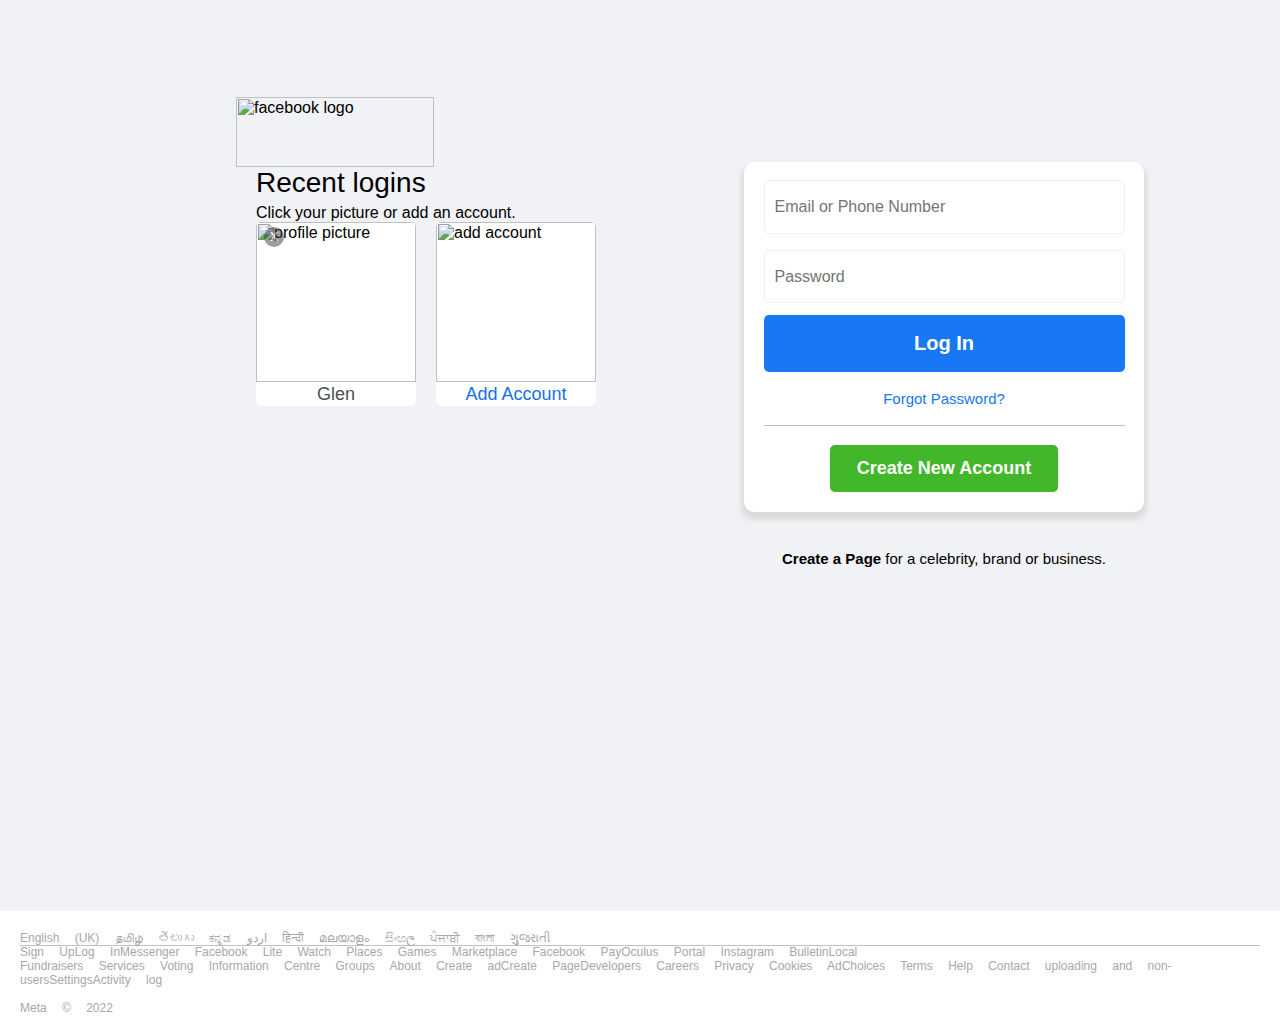
==== index.html @ fed0762c "Rename FBLogin.html to index.html" ====
<html>
    <head>
        <meta charset="UTF-8">
        <meta http-equiv="X-UA-Compatible" content="IE=edge">
        <meta name="viewport" content="width=\\, initial-scale=1.8">
        <link rel="stylesheet" href="Style.css">
        <link rel="icon" href="https://upload.wikimedia.org/wikipedia/commons/4/44/Facebook_Logo.png">
        <title>Facebook - Log in or Sign Up</title>
    </head>
        <body>
            <div id="container">
                <div id="recent-logins">
                    <img id="facebook" src="https://static.xx.fbcdn.net/rsrc.php/y8/r/dF5SId3UHWd.svg" alt="facebook logo">
                    <div id="title">Recent logins</div>
                    <div id="subtitle">Click your picture or add an account. </div>
                    <div id="cards">
                        <div id="card-1">
                            <div id="cancel">x</div>
                            <img id="card-1-img" src="https://live.staticflickr.com/8008/7171142244_73324196d2_n.jpg" alt="profile picture">
                            <div class="username">Glen</div>
                        </div>
                        <div id="card-2">
                            <img id="card-2-img" src="https://png.pngtree.com/png-vector/20190307/ourlarge/pngtree-vector-add-user-icon-png-image_762930.jpg" alt="add account">
                            <div id="add-account" class="username">Add Account</div>
                        </div>
                    </div>
                </div>
                <div id="login">
                    <input type="email" placeholder="Email or Phone Number">
                    <input type="password" placeholder="Password">
                    <input type="button" value="Log In" id="login-button">
                    <a href="#">Forgot Password?</a>
                    <hr style="width: 95%;">
                    <input type="button" value="Create New Account" id="create-new-account">
                    <p><strong>Create a Page </strong> for a celebrity, brand or business.</p>
                </div>
            </div>
            <footer>
                <div>
                    English (UK)
                    தமிழ்
                    తెలుగు
                    ಕನ್ನಡ
                    اردو
                    हिन्दी
                    മലയാളം
                    සිංහල
                    ਪੰਜਾਬੀ
                    বাংলা
                    ગુજરાતી
                    <hr style="width:100%;">
                    Sign UpLog InMessenger Facebook Lite Watch Places Games Marketplace Facebook PayOculus Portal Instagram BulletinLocal
                    <br>
                    Fundraisers Services Voting Information Centre Groups About Create adCreate PageDevelopers Careers Privacy Cookies AdChoices Terms Help Contact uploading and non-usersSettingsActivity log
                    <br><br>
                    Meta © 2022
                </div>
            </footer>
        </body>
            
</html>
---- Style.css ----
*{

    margin: 0;
    
    padding: 0;
    
    font-family: Helvetica, Arial, sans-serif;
    box-sizing: border-box;
    
    }
    body{
    
    background-color: #f0f2f5;
    
    position: relative;
    
    height: 115vh;
    
    overflow-x: hidden;
    
    }
    #container{
    
    display: flex;
    
 }
    
    #recent-logins{
    
    display: flex;
    
    flex-direction: column;
    
    position: relative;
    
    left: 20vw;
    
    top: 13vh;
    
    margin-right: 30vw;
    }
#facebook{
    height: 70px;
    width:198px;
    margin:-20px;
}
#recent-logins > #title{
    font-size: 28px;
    font-weight: normal;
    line-height: 32px;
    margin-top: 20px;
    margin-bottom: 5px;
}
#recent-logins › #subtitle {
color: #606770;
font-size: 15px;
line-height: 15px;

margin-bottom: 20px;

font-weight: 400;
 }
#cards{
display: flex;
}
#card-1, #card-2{

position: relative;

background-color: white;

margin-right: 10px;

border-radius: 5px;

margin-right: 20px;
}
#card-1:hover, #card-2:hover{
    
    box-shadow: 0 8px 16px rgba(0,0,0,0.2);
    
    cursor: pointer;
    
    transition: box-shadow 0.3s;
}
    #card-1-img, #card-2-img{
    
    height: 160px;
    
    width: 160px;
    
    border-top-left-radius: 5px;
    
    border-top-right-radius:5px;
    
}
    
    
    #add-account{
    
    color: #166FE5;
    
 }
    .username{
    
    font-size: 18px;
    
    line-height: 22px;
    
    padding: 1.2px;
    
    text-align: center;
    
    color: rgb(75,79,86);
    }
#cancel{

position: absolute;

left: 8px;

color: white;

top: 5px;

border-radius: 50%;

height: 20px;

text-align: center;

width: 20px;

background-color: rgb(63, 62,62);

opacity: 0.5;
}
#card-1:hover #cancel{

    background-color: white;
    
    opacity: 1.0;
    
    color: rgb(194, 193,193);
    
    height: 25px;
    
    width: 25px;
    
    line-height: 22px;
    
    top:-5px;
    
    left: -5px;
    font-size: 25px;
    
    transition: 0.3s;
    
}
    #login{
        
        position: relative;
        
        background-color: #FFFFFF;
        
        height: 350px;
        
        width: 400px;
        
        border-radius: 10px;
        
        display: flex;
        
        flex-direction: column;
        
        top: 18vh;
        
        justify-content: flex-start;
        
        padding: 10px 10px 20px 10px;
        
        align-items: center;
        
        box-shadow: 0 5px 5px 3px gainsboro;
    }
        
        #login > a{
        
        margin: 18px 0;
        
        text-decoration: none;
        font-size: 15px;
        
        color: #1877F2;
        }
#login > a:hover{
    text-decoration: underline;
    cursor: pointer;
}

hr{
width: 95%;
height: 0.1%;
background-color: rgb(194, 193,193);
border: none;
}
#login > input[type=email], #login> input[type=password]{

height: 35%;

margin: 8px 0;

border-radius: 5px;

padding-left: 10px;

font-size: 16px;

width: 95%;

border: 1.5px solid #EEEFF0;
}
#login > input[type=password]{

    margin-bottom: 12px;
}
    #login > input[type=email]:focus, #login > input[type=password]:focus{
    
    outline: none;
    
    border: 1px solid blue;
    
    box-shadow: 0 0 5px #719ECE;
    
    caret-color: blue;
    }
    #login-button{
    
    background-color: #1877F2;
    
    color: #FFFFFF;
    
    font-size: 20px;
    
    border-radius: 5px;
    
    border: none;
    
    height: 120px;
    
    font-weight: bold;
    
    width: 95%;
    }

    #login-button:hover{
    
    background-color: #166FE5;
    
    cursor: pointer;
    
    }
    
    #create-new-account{
    
    background-color: #42b72a;
    
    color: #FFFFFF;
    
    font-size: 18px;
    
    border-radius: 5px;
    
    border: none;
    
    height: 100px;
    
    font-weight: bold;
    
    width: 60%;
    
    margin-top: 20px;
    }
    #create-new-account:hover{
        background-color: #36A420;
        cursor:pointer;
    }
    p{
        font-size: 15px;
        position: absolute;
        bottom:-55px;
    }
    footer {

        background-color: #FFFFFF;
        
        position: absolute;
        
        bottom: 0;
        
        width: 100vw;
        
        padding: 20px;
        
        color: #a6a8aa;
        
        font-size: 12px;
        
        margin-top: 100px;
        
        display: flex;
        
        justify-content: center;
        
        word-spacing: 12px;
        
        list-style: 20px;
        
        }

 @media screen and (max-width:1114px){

#recent-logins{

left: 70px;

margin-right: 22vw;

}

#login{
right: 30px;
}
 }

@media screen and (max-width:900px){

body{

height: 150vh;

}

#container{
flex-direction: column;

align-items: center;
justify-content: center;
}

#recent-logins{

margin-right: 0;

align-items: center;

left: 0;

top: 20px;
}

#card-1{

margin-right: 5px;

}

#card-2{

margin-left: 5px;
margin-right: 0;

}

#login{

text-align: center;

left: 0;

margin-right: 0;

margin-top:-30px;

top: 80px;

}
#recent-logins, #login{
position: relative;

}

footer{

position: absolute;

padding: 20px;

width: 100vw;
}
}

@media screen and (max-height: 670px){

footer{

position: relative;

top: 100px;
}
}
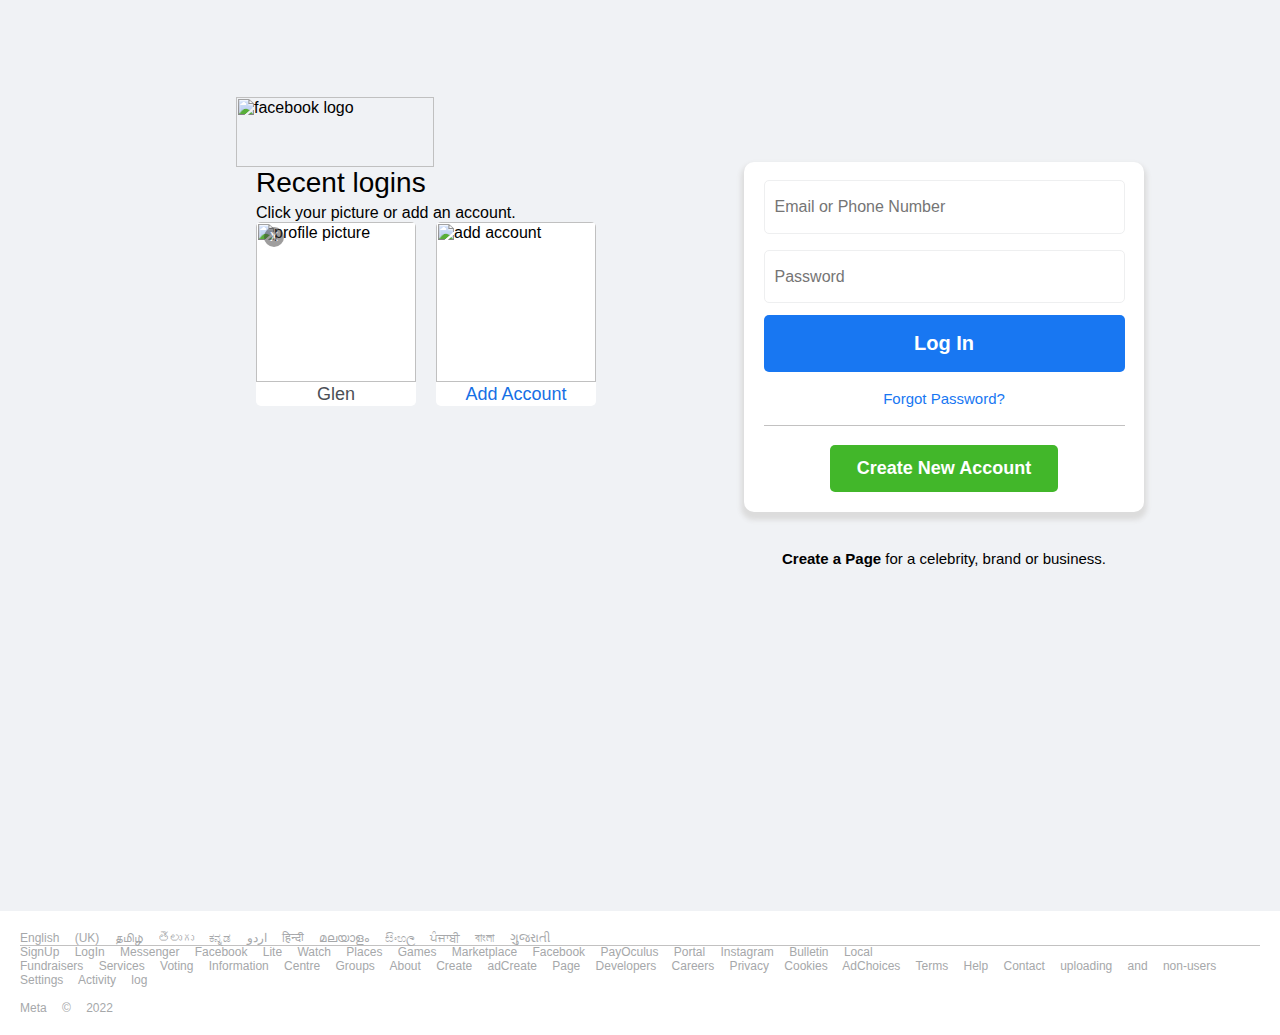
==== commit c082f838: "First Project" ====
--- a/index.html
+++ b/index.html
@@ -49,9 +49,9 @@
                     বাংলা
                     ગુજરાતી
                     <hr style="width:100%;">
-                    Sign UpLog InMessenger Facebook Lite Watch Places Games Marketplace Facebook PayOculus Portal Instagram BulletinLocal
+                    SignUp LogIn Messenger Facebook Lite Watch Places Games Marketplace Facebook PayOculus Portal Instagram Bulletin Local
                     <br>
-                    Fundraisers Services Voting Information Centre Groups About Create adCreate PageDevelopers Careers Privacy Cookies AdChoices Terms Help Contact uploading and non-usersSettingsActivity log
+                    Fundraisers Services Voting Information Centre Groups About Create adCreate Page Developers Careers Privacy Cookies AdChoices Terms Help Contact uploading and non-users Settings Activity log
                     <br><br>
                     Meta © 2022
                 </div>
